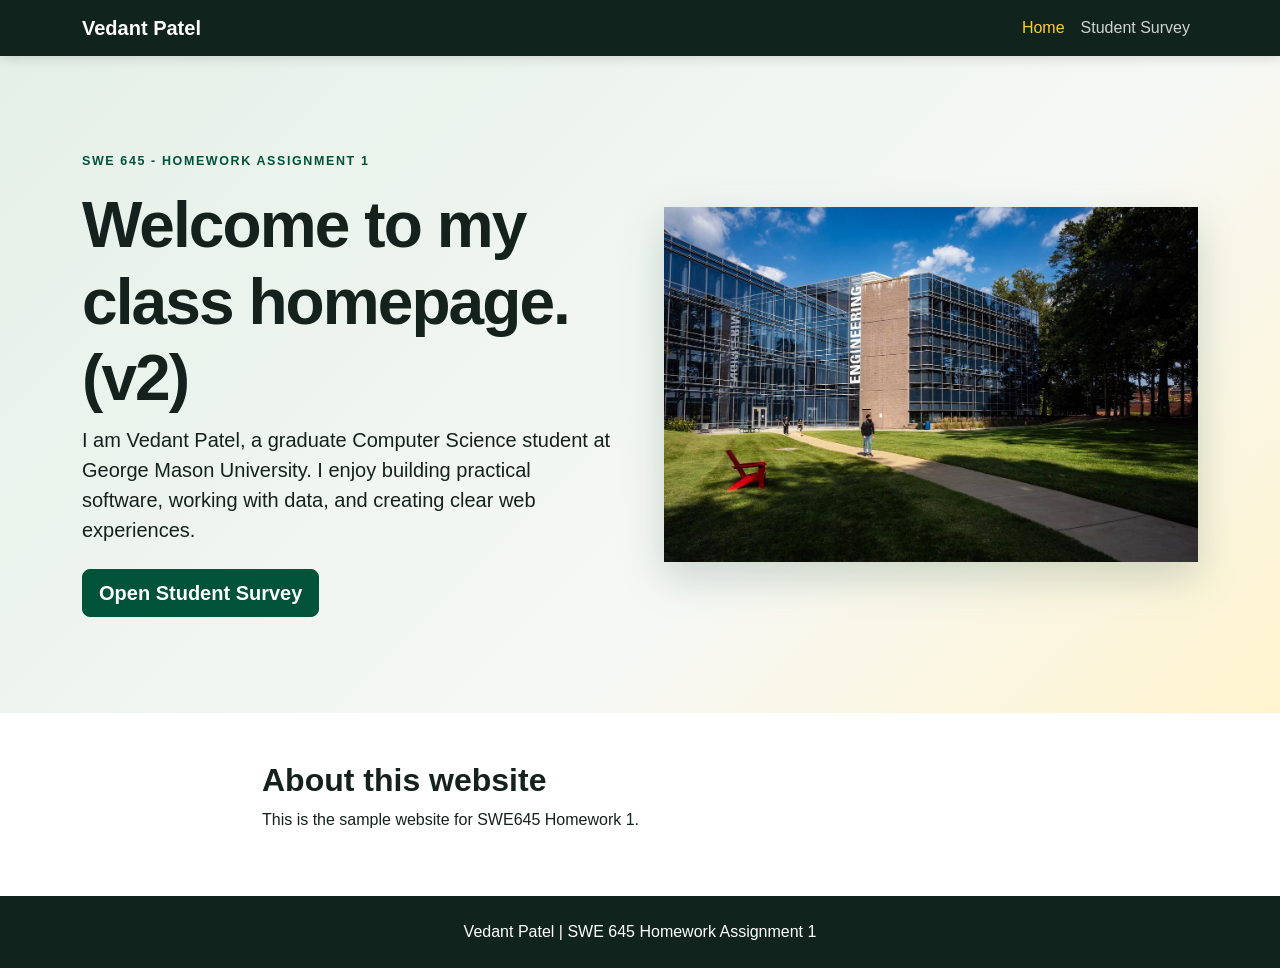
==== index.html @ 4a2cc2d9 "Update homepage heading for CI/CD demo" ====
<!-- Author: Vedant Patel | Purpose: SWE 645 Homework 1 personal homepage and entry point to the student survey. -->
<!doctype html>
<html lang="en">
<head>
  <meta charset="utf-8">
  <meta name="viewport" content="width=device-width, initial-scale=1">
  <title>Vedant Patel | SWE 645 Home</title>
  <link href="https://cdn.jsdelivr.net/npm/bootstrap@5.3.3/dist/css/bootstrap.min.css" rel="stylesheet">
  <link rel="stylesheet" href="style.css">
</head>
<body>
  <nav class="navbar navbar-expand-lg navbar-dark site-nav">
    <div class="container">
      <a class="navbar-brand fw-bold" href="index.html">Vedant Patel</a>
      <button class="navbar-toggler" type="button" data-bs-toggle="collapse" data-bs-target="#mainNav" aria-controls="mainNav" aria-expanded="false" aria-label="Toggle navigation"><span class="navbar-toggler-icon"></span></button>
      <div class="collapse navbar-collapse" id="mainNav">
        <ul class="navbar-nav ms-auto">
          <li class="nav-item"><a class="nav-link active" aria-current="page" href="index.html">Home</a></li>
          <li class="nav-item"><a class="nav-link" href="survey.html">Student Survey</a></li>
        </ul>
      </div>
    </div>
  </nav>

  <main>
    <section class="hero-section py-5">
      <div class="container py-lg-5">
        <div class="row align-items-center g-5">
          <div class="col-lg-6">
            <p class="eyebrow">SWE 645 - Homework Assignment 1</p>
            <h1>Welcome to my class homepage. (v2)</h1> 
            <p class="lead">I am Vedant Patel, a graduate Computer Science student at George Mason University. I enjoy building practical software, working with data, and creating clear web experiences.</p>
            <a class="btn btn-gmu btn-lg mt-2" href="survey.html">Open Student Survey</a>
          </div>
          <div class="col-lg-6">
            <img class="img-fluid hero-image" src="images/campus-illustration.jpg" alt="Illustration of a university campus with a computer science building">
          </div>
        </div>
      </div>
    </section>

    <section class="py-5 bg-white">
      <div class="container narrow-content">
        <h2>About this website</h2>
        <p>This is the sample website for SWE645 Homework 1.</p>
      </div>
    </section>
  </main>

  <footer class="site-footer py-4"><div class="container text-center">Vedant Patel | SWE 645 Homework Assignment 1</div></footer>
  <script src="https://cdn.jsdelivr.net/npm/bootstrap@5.3.3/dist/js/bootstrap.bundle.min.js"></script>
</body>
</html>
---- style.css ----
/* Author: Vedant Patel | Purpose: Provides the shared Bootstrap-compatible visual style for all SWE 645 Homework 1 pages. */

:root { --gmu-green: #005239; --gmu-gold: #ffcc33; --ink: #15211d; --mist: #f3f6f3; }
body { color: var(--ink); background: var(--mist); font-family: Arial, Helvetica, sans-serif; }
.site-nav { background: #10241d; box-shadow: 0 2px 12px rgba(0,0,0,.14); }
.site-nav .nav-link { color: rgba(255,255,255,.8); }
.site-nav .nav-link:hover, .site-nav .nav-link.active { color: var(--gmu-gold); }
.hero-section { background: linear-gradient(135deg, #e4f0e8 0%, #f6f8f5 63%, #fff4ce 100%); min-height: 510px; }
h1 { font-weight: 750; letter-spacing: -.03em; font-size: clamp(2.35rem, 5vw, 4.25rem); }
h2 { font-weight: 700; }
.eyebrow { color: var(--gmu-green); font-size: .78rem; font-weight: 800; letter-spacing: .13em; text-transform: uppercase; }
.btn-gmu { background: var(--gmu-green); border-color: var(--gmu-green); color: #fff; font-weight: 700; }
.btn-gmu:hover, .btn-gmu:focus { background: #003d2b; border-color: #003d2b; color: #fff; }
.hero-image { filter: drop-shadow(0 16px 20px rgba(8, 60, 39, .18)); }
.narrow-content { max-width: 780px; }
.site-footer { background: #10241d; color: #fff; }
.survey-page { background: linear-gradient(180deg, #e7f0e9 0, var(--mist) 240px); min-height: calc(100vh - 120px); }
.survey-intro { max-width: 760px; }
.survey-intro h1 { font-size: clamp(2rem, 4vw, 3.25rem); }
.survey-card { background: #fff; border-radius: 16px; box-shadow: 0 15px 35px rgba(16, 36, 29, .12); padding: clamp(1.25rem, 4vw, 3rem); }
.form-section-title { font-size: 1.2rem; margin-bottom: 1rem; }
fieldset { border: 0; padding: 0; }
.option-grid { display: grid; grid-template-columns: repeat(auto-fit, minmax(175px, 1fr)); gap: .7rem; }
.required-star { color: #b42318; }
.survey-card hr { margin: 2rem 0; border-color: #d7e2da; }
.error-page { min-height: 100vh; display: grid; place-items: center; background: linear-gradient(135deg, #e4f0e8, #fff4ce); }
.error-page main { background: #fff; border-radius: 16px; box-shadow: 0 15px 35px rgba(16,36,29,.12); max-width: 600px; }
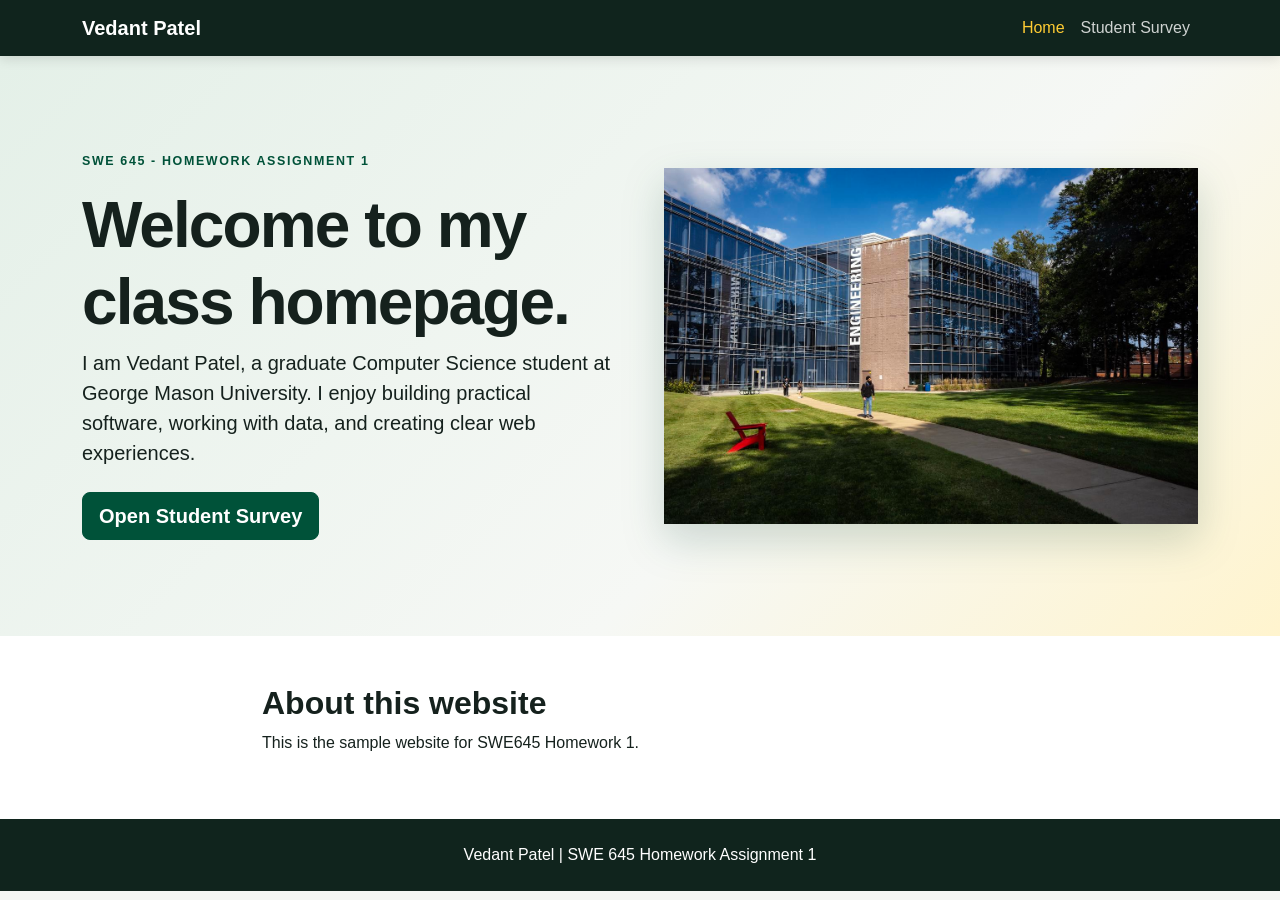
==== commit 5b0f9aa6: "demo" ====
--- a/index.html
+++ b/index.html
@@ -28,7 +28,7 @@
         <div class="row align-items-center g-5">
           <div class="col-lg-6">
             <p class="eyebrow">SWE 645 - Homework Assignment 1</p>
-            <h1>Welcome to my class homepage. (v2)</h1> 
+            <h1>Welcome to my class homepage.</h1> 
             <p class="lead">I am Vedant Patel, a graduate Computer Science student at George Mason University. I enjoy building practical software, working with data, and creating clear web experiences.</p>
             <a class="btn btn-gmu btn-lg mt-2" href="survey.html">Open Student Survey</a>
           </div>
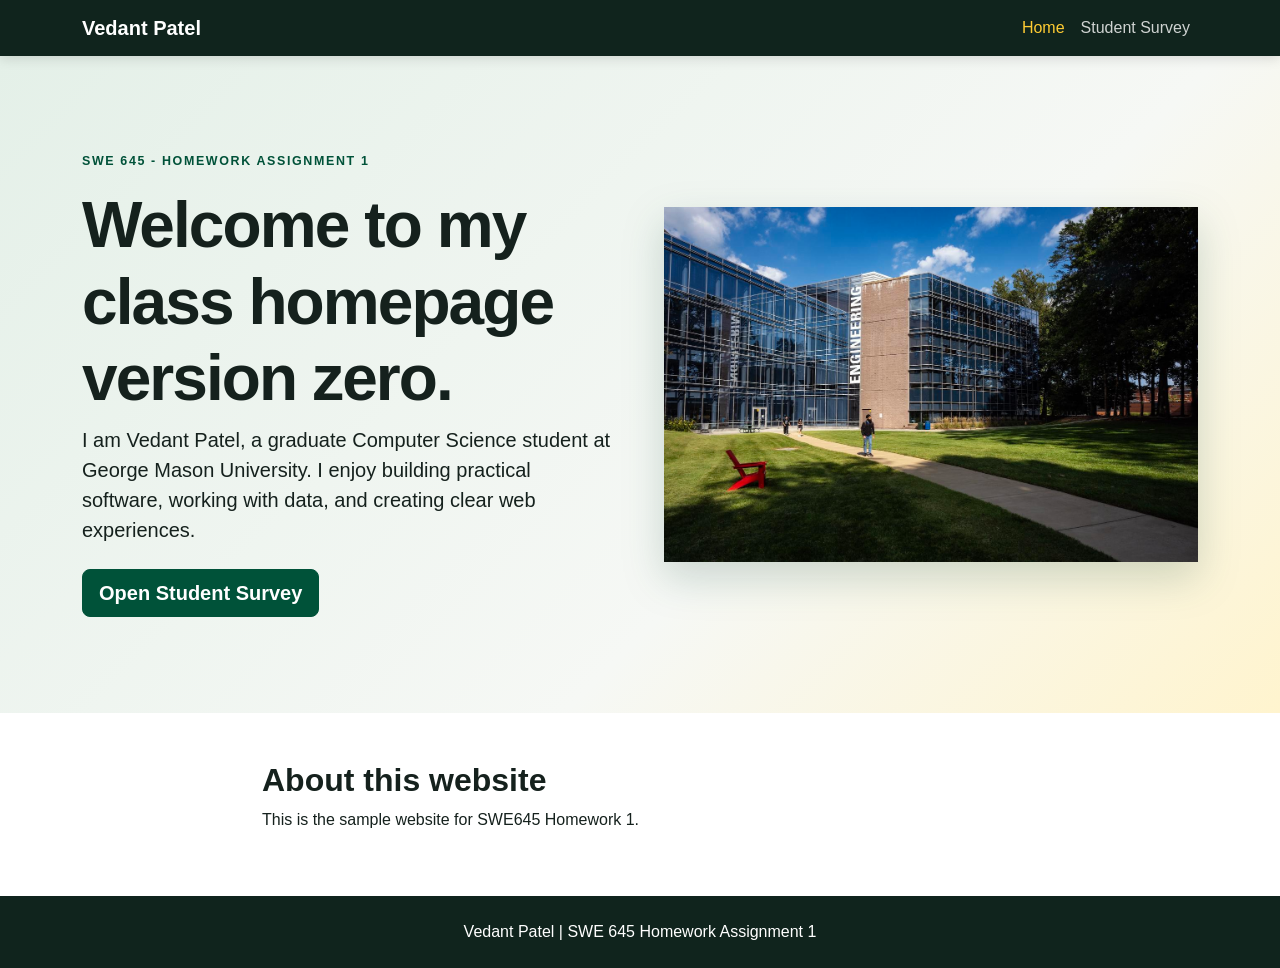
==== commit 2f5767d3: "demo 1" ====
--- a/index.html
+++ b/index.html
@@ -28,7 +28,7 @@
         <div class="row align-items-center g-5">
           <div class="col-lg-6">
             <p class="eyebrow">SWE 645 - Homework Assignment 1</p>
-            <h1>Welcome to my class homepage.</h1> 
+            <h1>Welcome to my class homepage version zero.</h1> 
             <p class="lead">I am Vedant Patel, a graduate Computer Science student at George Mason University. I enjoy building practical software, working with data, and creating clear web experiences.</p>
             <a class="btn btn-gmu btn-lg mt-2" href="survey.html">Open Student Survey</a>
           </div>
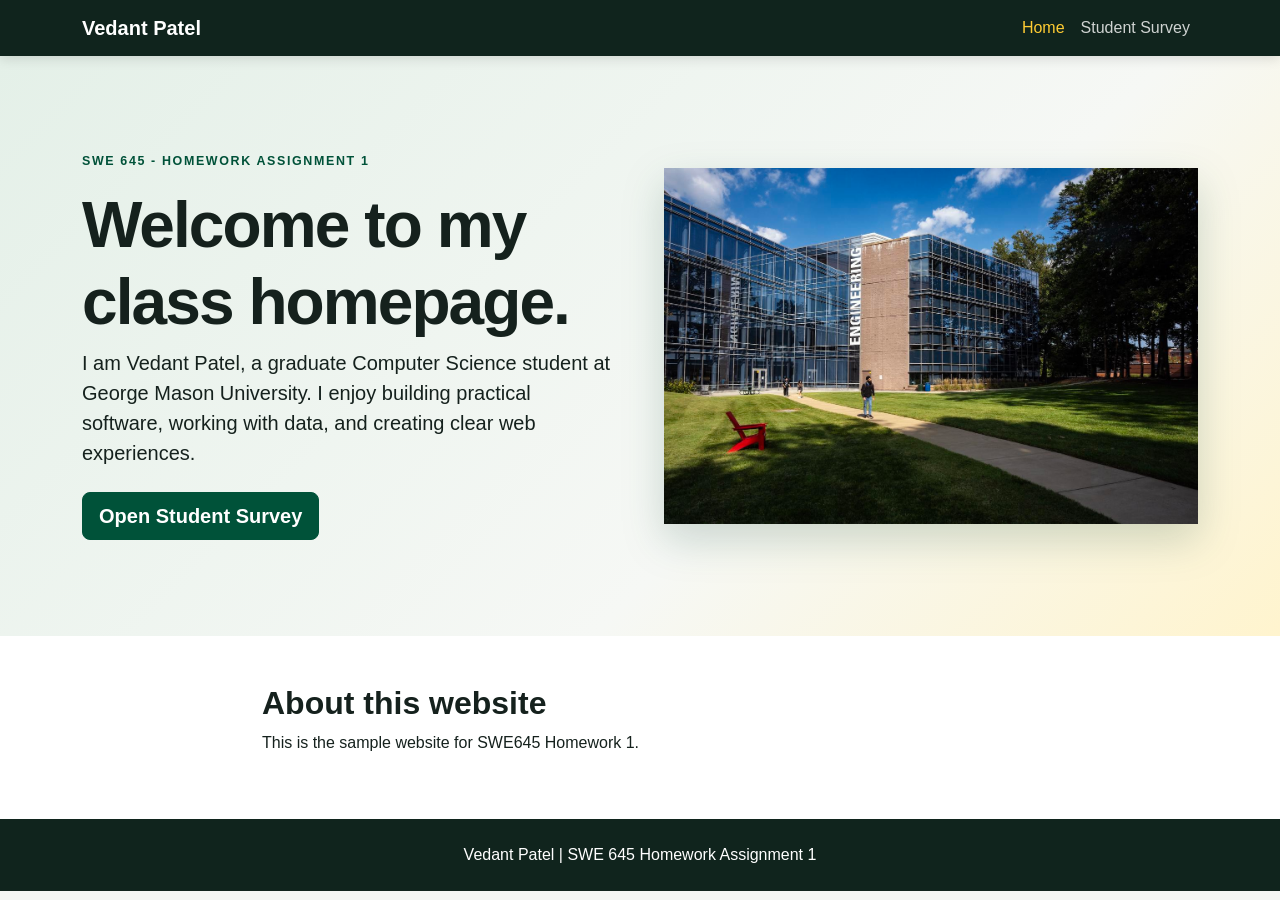
==== commit e6eb00b1: "demo 2" ====
--- a/index.html
+++ b/index.html
@@ -28,7 +28,7 @@
         <div class="row align-items-center g-5">
           <div class="col-lg-6">
             <p class="eyebrow">SWE 645 - Homework Assignment 1</p>
-            <h1>Welcome to my class homepage version zero.</h1> 
+            <h1>Welcome to my class homepage.</h1> 
             <p class="lead">I am Vedant Patel, a graduate Computer Science student at George Mason University. I enjoy building practical software, working with data, and creating clear web experiences.</p>
             <a class="btn btn-gmu btn-lg mt-2" href="survey.html">Open Student Survey</a>
           </div>
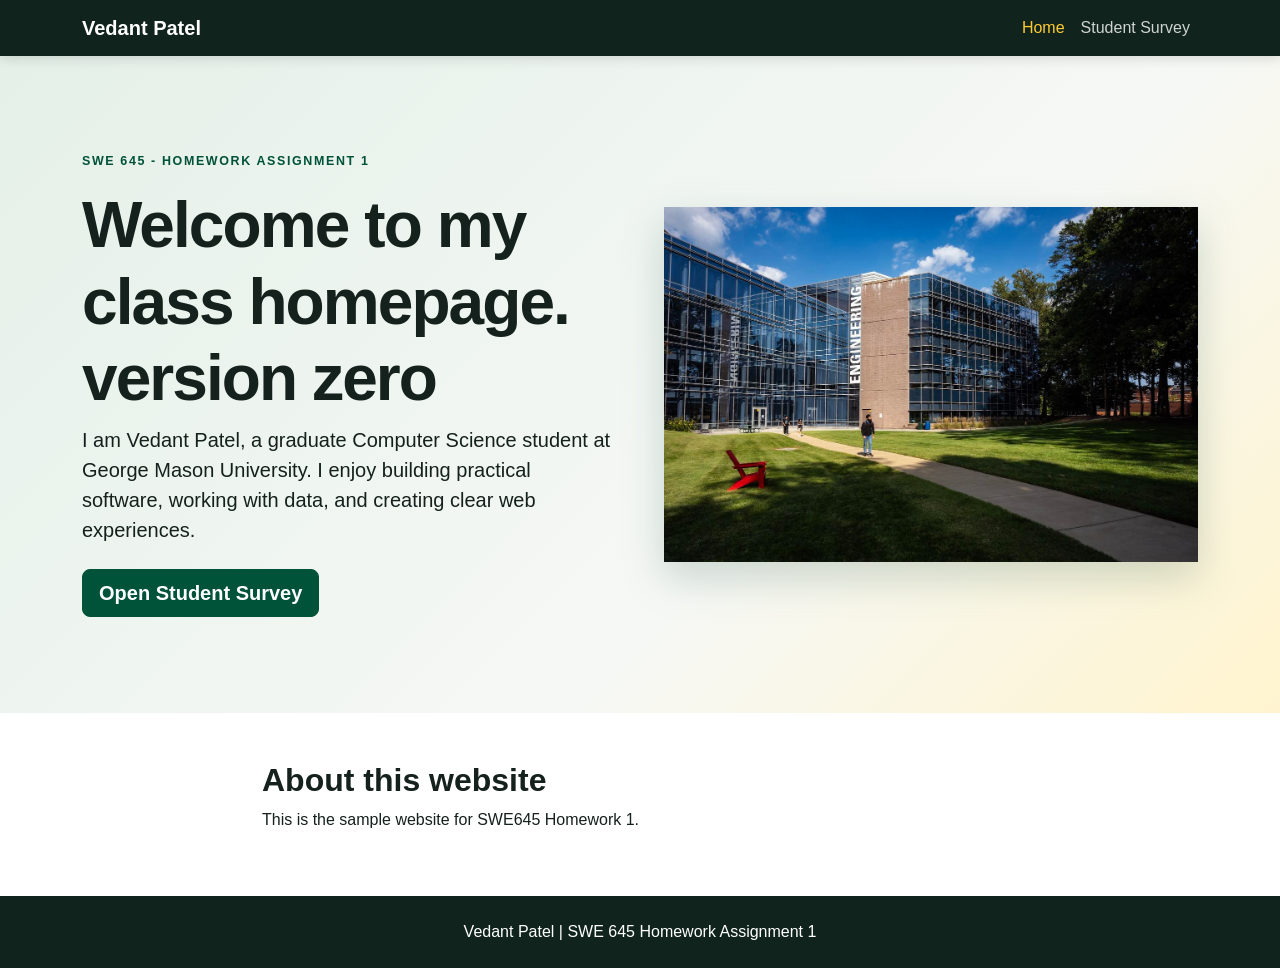
==== commit 18c2cefb: "Live demo: update homepage heading to v3" ====
--- a/index.html
+++ b/index.html
@@ -28,7 +28,7 @@
         <div class="row align-items-center g-5">
           <div class="col-lg-6">
             <p class="eyebrow">SWE 645 - Homework Assignment 1</p>
-            <h1>Welcome to my class homepage.</h1> 
+            <h1>Welcome to my class homepage. version zero</h1> 
             <p class="lead">I am Vedant Patel, a graduate Computer Science student at George Mason University. I enjoy building practical software, working with data, and creating clear web experiences.</p>
             <a class="btn btn-gmu btn-lg mt-2" href="survey.html">Open Student Survey</a>
           </div>
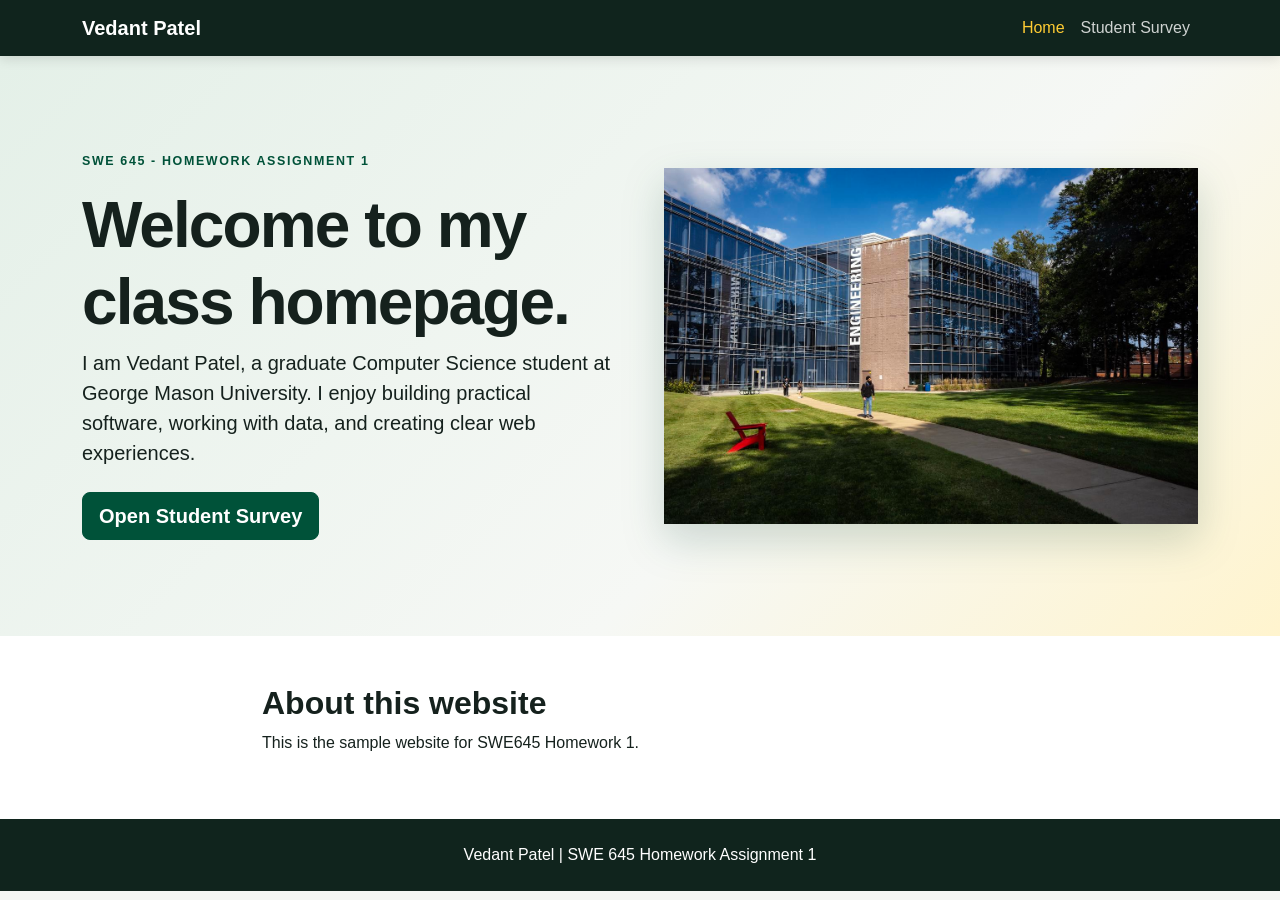
==== commit e44dd892: "Live demo: update homepage heading" ====
--- a/index.html
+++ b/index.html
@@ -28,7 +28,7 @@
         <div class="row align-items-center g-5">
           <div class="col-lg-6">
             <p class="eyebrow">SWE 645 - Homework Assignment 1</p>
-            <h1>Welcome to my class homepage. version zero</h1> 
+            <h1>Welcome to my class homepage.</h1> 
             <p class="lead">I am Vedant Patel, a graduate Computer Science student at George Mason University. I enjoy building practical software, working with data, and creating clear web experiences.</p>
             <a class="btn btn-gmu btn-lg mt-2" href="survey.html">Open Student Survey</a>
           </div>
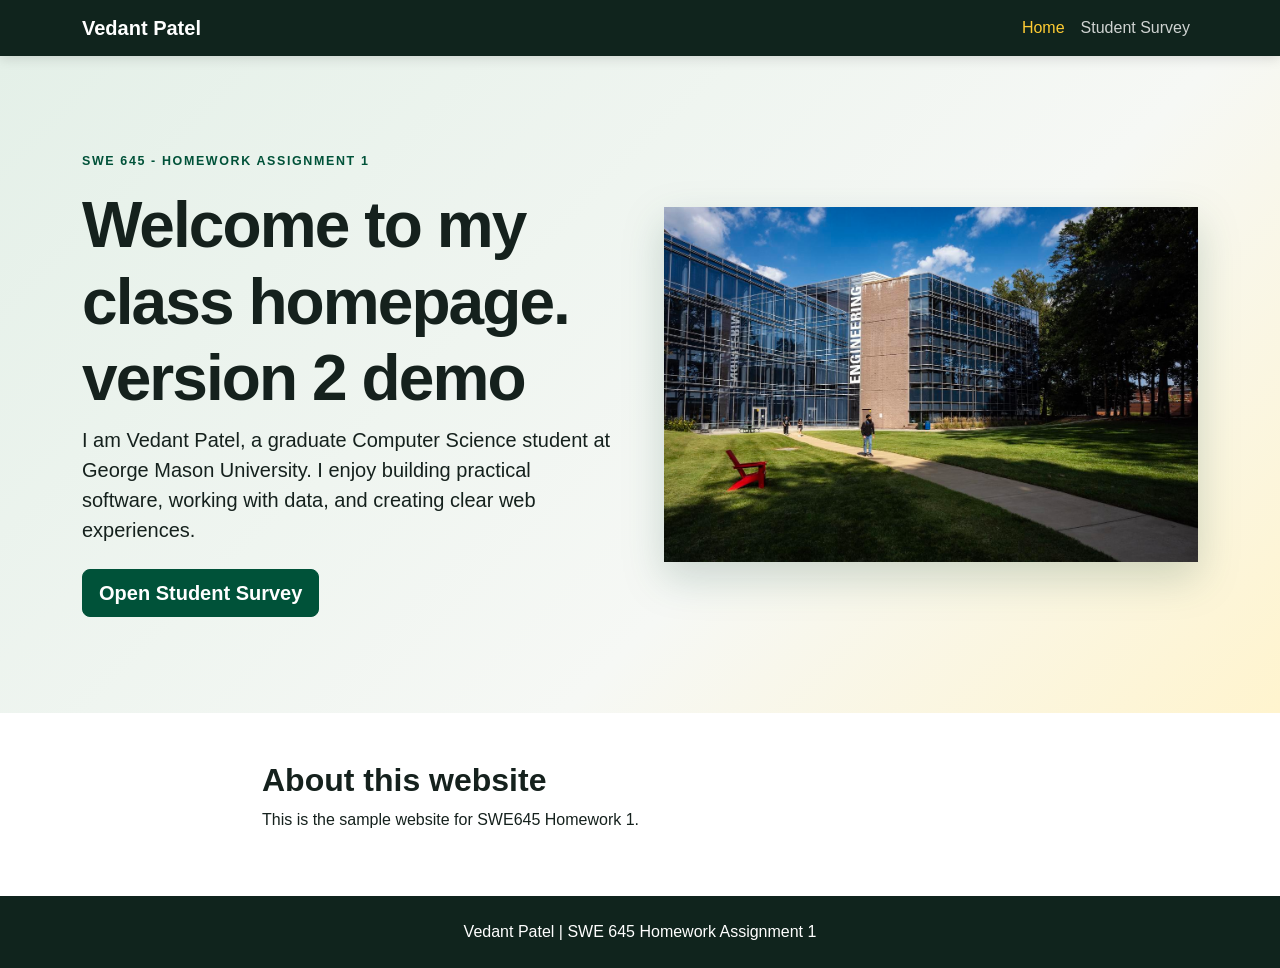
==== commit 6ce31d5d: "live demo of cicd" ====
--- a/index.html
+++ b/index.html
@@ -28,7 +28,7 @@
         <div class="row align-items-center g-5">
           <div class="col-lg-6">
             <p class="eyebrow">SWE 645 - Homework Assignment 1</p>
-            <h1>Welcome to my class homepage.</h1> 
+            <h1>Welcome to my class homepage. version 2 demo</h1> 
             <p class="lead">I am Vedant Patel, a graduate Computer Science student at George Mason University. I enjoy building practical software, working with data, and creating clear web experiences.</p>
             <a class="btn btn-gmu btn-lg mt-2" href="survey.html">Open Student Survey</a>
           </div>
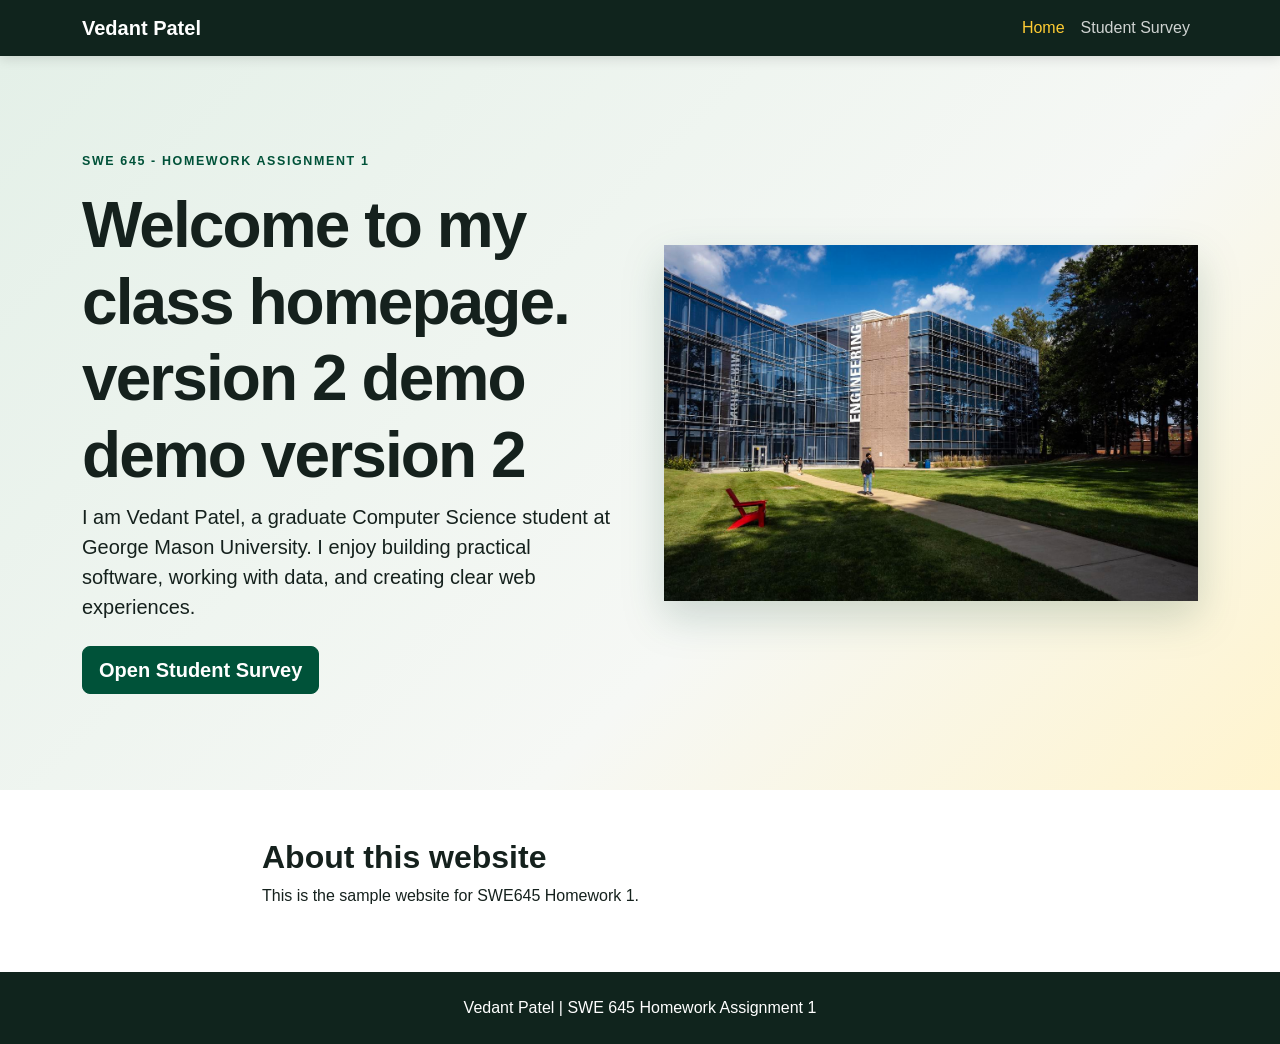
==== commit a8222d69: "video demo" ====
--- a/index.html
+++ b/index.html
@@ -28,7 +28,7 @@
         <div class="row align-items-center g-5">
           <div class="col-lg-6">
             <p class="eyebrow">SWE 645 - Homework Assignment 1</p>
-            <h1>Welcome to my class homepage. version 2 demo</h1> 
+            <h1>Welcome to my class homepage. version 2 demo demo version 2</h1> 
             <p class="lead">I am Vedant Patel, a graduate Computer Science student at George Mason University. I enjoy building practical software, working with data, and creating clear web experiences.</p>
             <a class="btn btn-gmu btn-lg mt-2" href="survey.html">Open Student Survey</a>
           </div>
